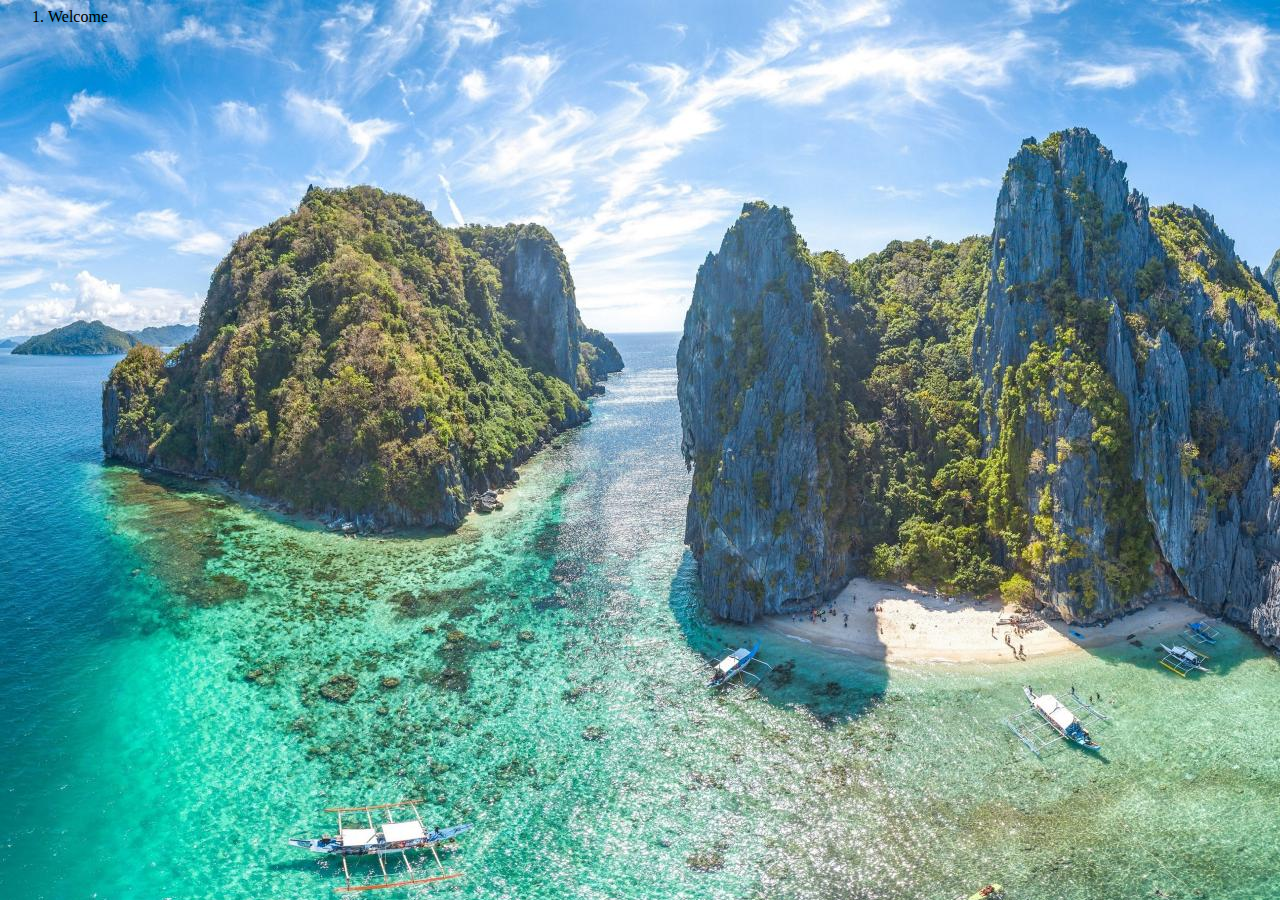
==== blogpost.html @ d826bd79 "Added second Page" ====
<html lang="en">
<head>
    <meta charset="UTF-8">
    <meta name="viewport" content="width=device-width, initial-scale=1.0">
    <link rel="stylesheet" href="css/post.css">
    <title>My First Post</title>
</head>
<body>
    <nav>
        <ol>
            <li>Welcome</li>
        </ol>
    </nav>
    
</body>
</html>
---- css/post.css ----
body {
   background-image: url("/images/philippine_island.jpg");
}
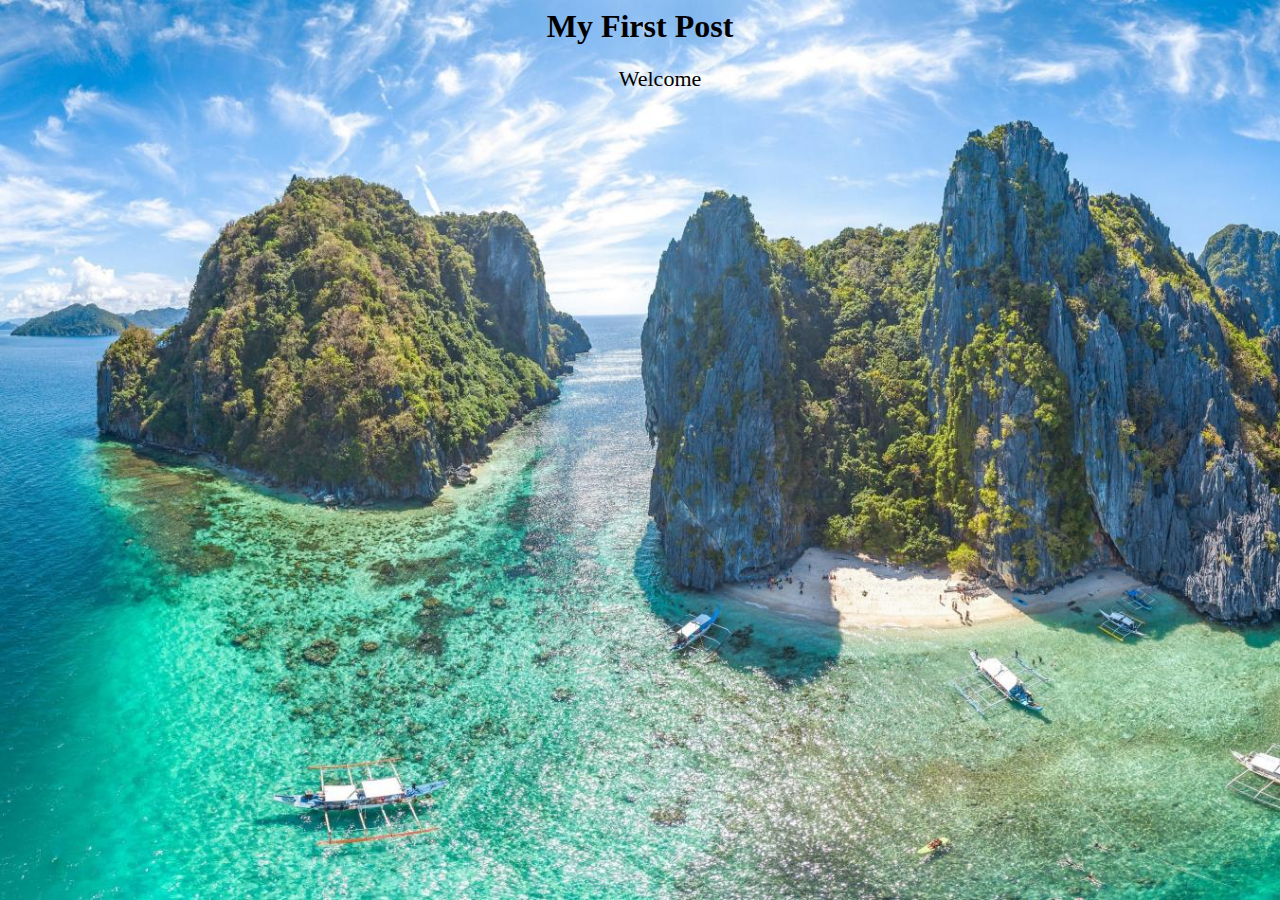
==== commit 55fc6026: "Added Background image to second page. Still need to add nav" ====
--- a/blogpost.html
+++ b/blogpost.html
@@ -5,8 +5,9 @@
     <link rel="stylesheet" href="css/post.css">
     <title>My First Post</title>
 </head>
-<body>
+<body> 
     <nav>
+        <h1>My First Post</h1>
         <ol>
             <li>Welcome</li>
         </ol>
--- a/css/post.css
+++ b/css/post.css
@@ -1,3 +1,17 @@
 body {
-   background-image: url("/images/philippine_island.jpg");
+    background-image: url("../images/philippine_island.jpg");
+    background-size: cover;
+    background-repeat: no-repeat;
+
+}
+
+h1 {
+    text-align: center;
+    
+}
+
+li {
+    list-style-type: none;
+    font-size: 22px;
+    text-align: center;
 }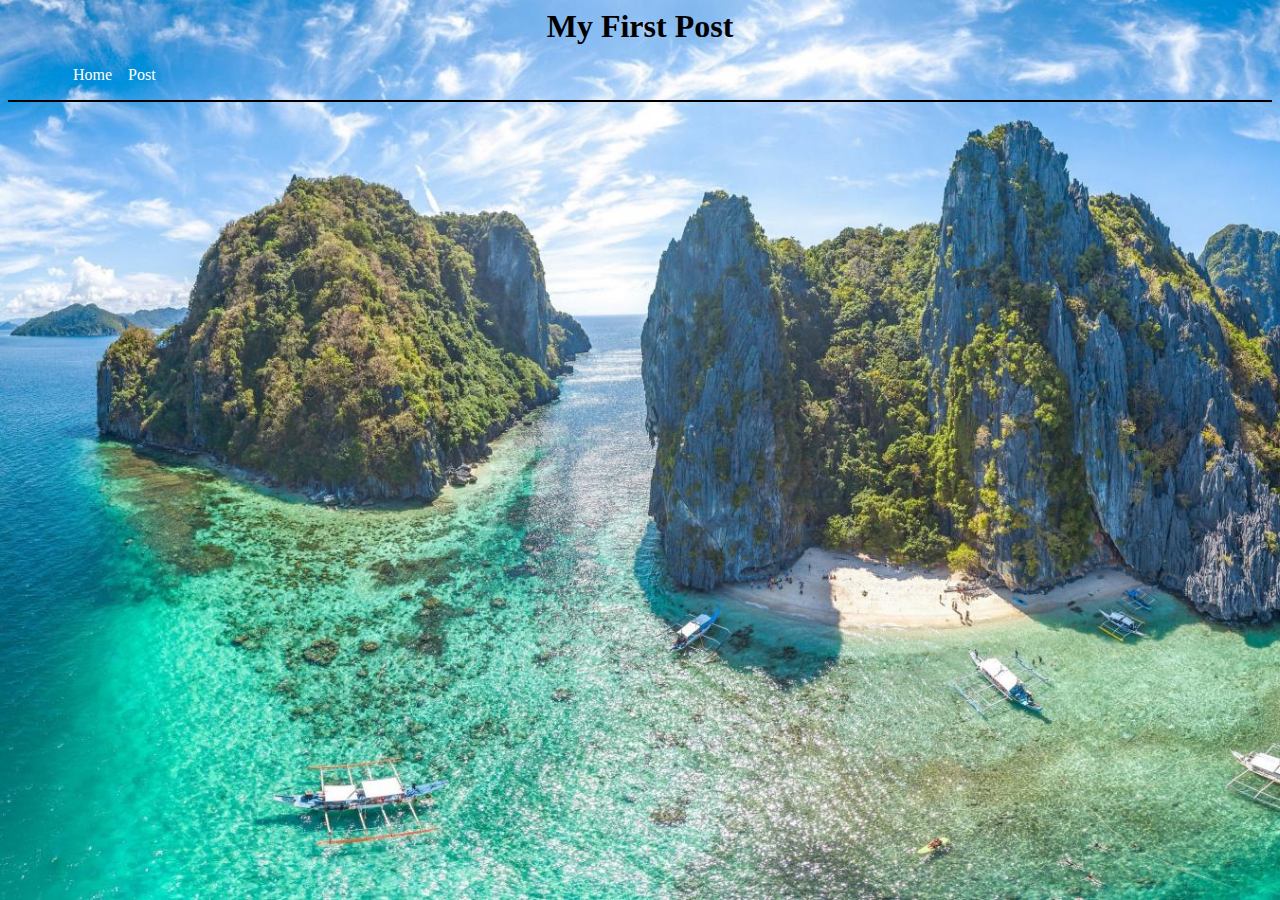
==== commit ae399878: "Made improvements to the site" ====
--- a/blogpost.html
+++ b/blogpost.html
@@ -1,17 +1,21 @@
 <html lang="en">
+
 <head>
     <meta charset="UTF-8">
     <meta name="viewport" content="width=device-width, initial-scale=1.0">
     <link rel="stylesheet" href="css/post.css">
     <title>My First Post</title>
 </head>
-<body> 
+
+<body>
     <nav>
         <h1>My First Post</h1>
         <ol>
-            <li>Welcome</li>
+            <li><a href="index.html">Home</a></li>
+            <li><a href="blogpost.html">Post</a></li>
         </ol>
     </nav>
-    
+
 </body>
+
 </html>--- a/css/post.css
+++ b/css/post.css
@@ -1,17 +1,35 @@
 body {
-    background-image: url("../images/philippine_island.jpg");
+    background-image: url("../img/philippine_island.jpg");
     background-size: cover;
     background-repeat: no-repeat;
-
 }
 
 h1 {
     text-align: center;
-    
+}
+
+ol {
+    list-style-type: none;
+    padding-left: 65px;
 }
 
 li {
-    list-style-type: none;
-    font-size: 22px;
-    text-align: center;
+    display: inline-block;
+}
+
+a {
+    text-decoration: none;
+    color: white;
+}
+
+a::after {
+    content: '';
+    font-size: 60%;
+    font-weight: bold;
+    padding: 65px 6px;
+    align-content: right;
+}
+
+nav {
+    border-bottom: 2px solid black;
 }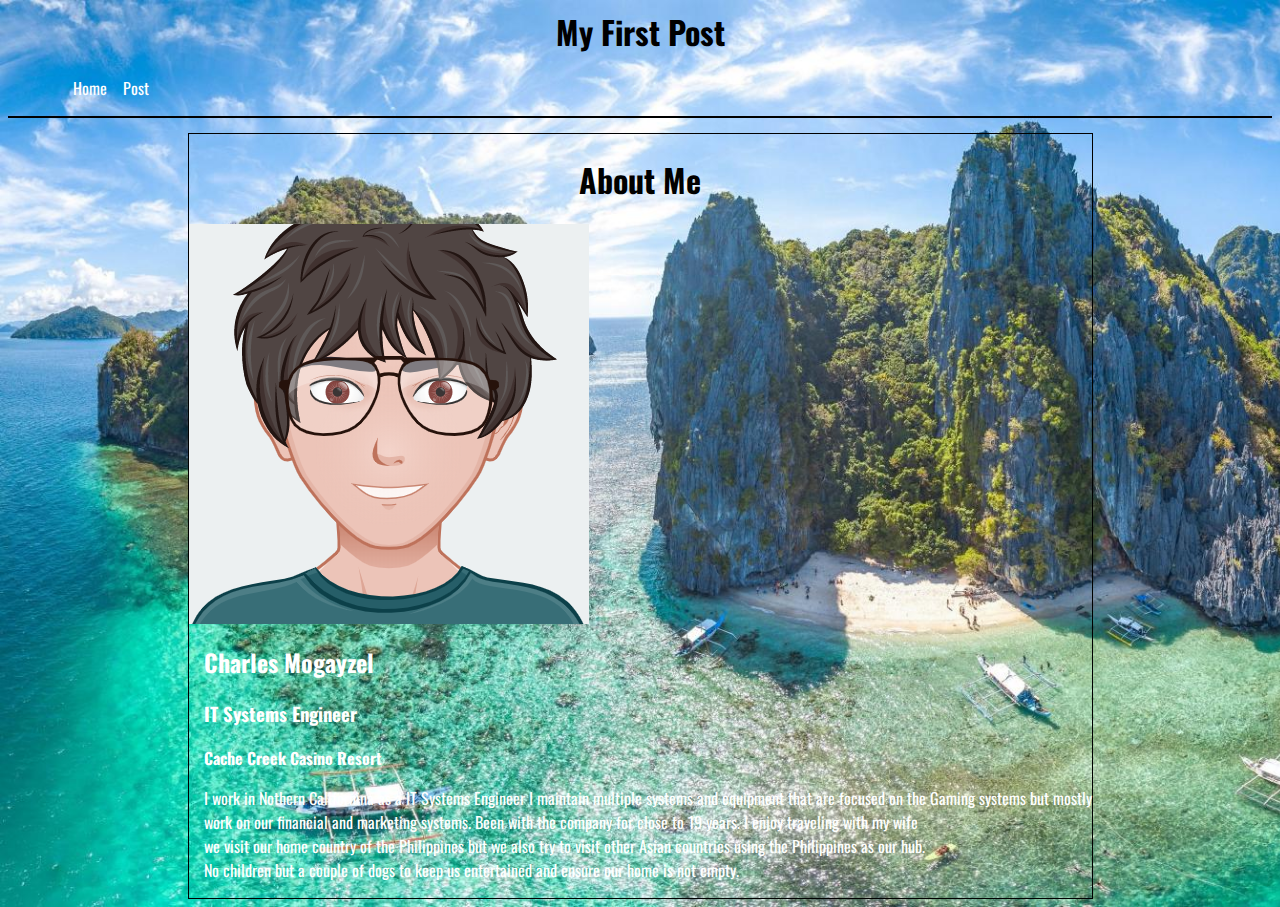
==== commit 16959c6d: "Getting There" ====
--- a/blogpost.html
+++ b/blogpost.html
@@ -4,6 +4,7 @@
     <meta charset="UTF-8">
     <meta name="viewport" content="width=device-width, initial-scale=1.0">
     <link rel="stylesheet" href="css/post.css">
+    <link href="https://fonts.googleapis.com/css2?family=Oswald:wght@400;500;600&display=swap" rel="stylesheet">
     <title>My First Post</title>
 </head>
 
@@ -16,6 +17,26 @@
         </ol>
     </nav>
 
+    <div class="cards">
+        <article class="card">
+            <header>
+                <h1><b>About Me</b></h1>
+            </header>
+            <img src="img/myAvatar.png" alt="">
+            <div class="content">
+                <h2>Charles Mogayzel</h2>
+                <h3>IT Systems Engineer</h3>
+                <p><b>Cache Creek Casino Resort</b></p>
+                <p>I work in Nothern Californina as a IT Systems Engineer I maintain multiple systems and equipment that are focused on the Gaming systems but mostly <br> work on our financial and marketing systems. Been with the company for close to 19
+                    years. I enjoy traveling with my wife <br> we visit our home country of the Philippines but we also try to visit other Asian countries using the Philippines as our hub.<br>No children but a couple of dogs to keep us entertained and
+                    ensure our home is not empty.
+                </p>
+            </div>
+    </div>
+
+
+
+
 </body>
 
 </html>--- a/css/post.css
+++ b/css/post.css
@@ -2,6 +2,7 @@
     background-image: url("../img/philippine_island.jpg");
     background-size: cover;
     background-repeat: no-repeat;
+    font-family: 'Oswald', sans-serif;
 }
 
 h1 {
@@ -32,4 +33,44 @@
 
 nav {
     border-bottom: 2px solid black;
+}
+
+.content {
+    padding-left: 15px;
+}
+
+.cards {
+    display: grid;
+    grid-template-columns: repeat(auto-fill, minmax(300px, 1fr));
+    grid-gap: 40px;
+    display: flex;
+    align-items: center;
+    justify-content: center;
+    padding-top: 15px;
+}
+
+.card {
+    display: grid;
+    grid-template-rows: max-content 400px 1fr;
+    border: 1px solid black;
+    align-items: center;
+    justify-content: center;
+}
+
+.card img {
+    object-fit: cover;
+    align-items: center;
+}
+
+.content p {
+    color: white;
+    justify-items: right;
+}
+
+.content h2 {
+    color: white;
+}
+
+.content h3 {
+    color: white;
 }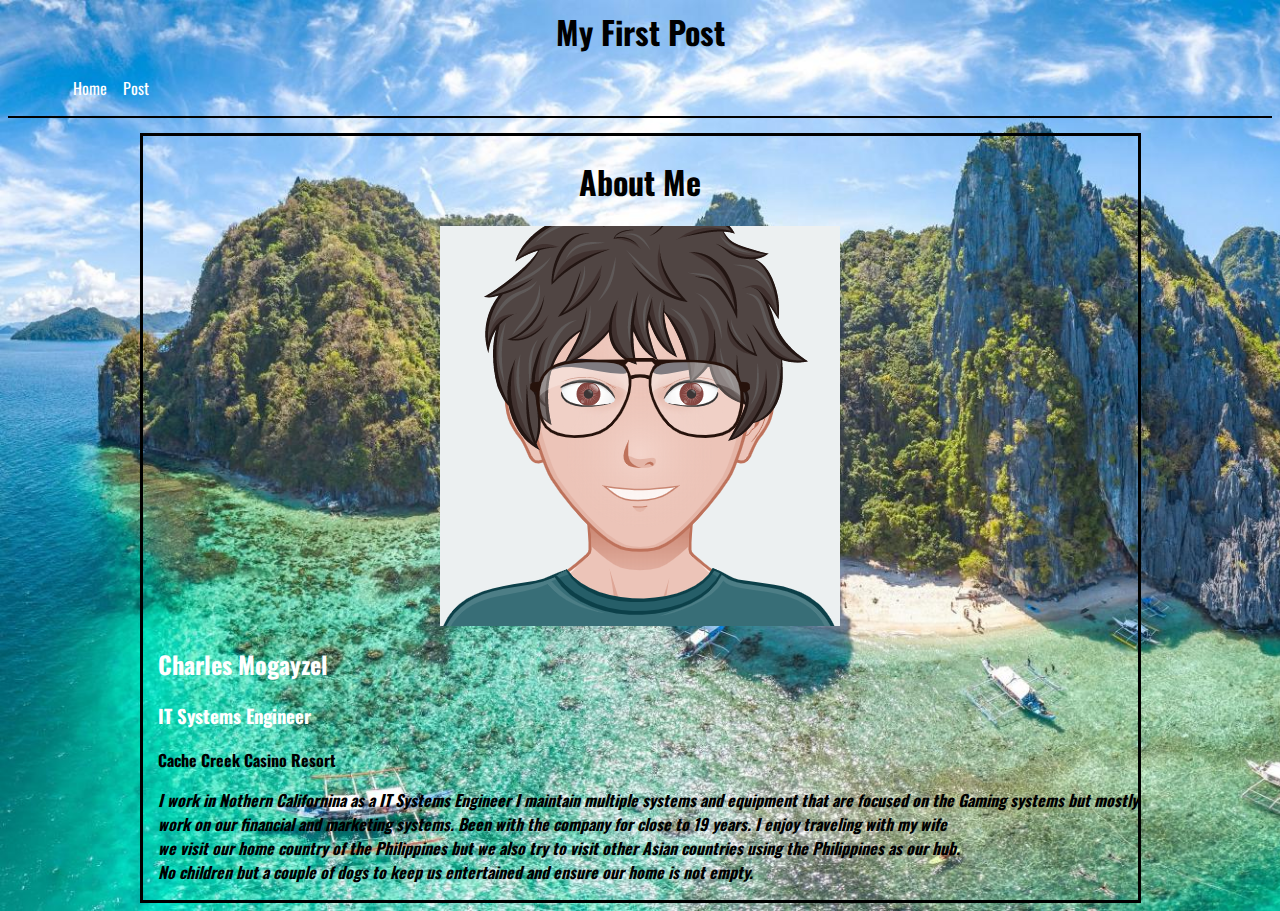
==== commit c3056538: "Made significant changes just need to adjust for scree size" ====
--- a/blogpost.html
+++ b/blogpost.html
@@ -27,9 +27,9 @@
                 <h2>Charles Mogayzel</h2>
                 <h3>IT Systems Engineer</h3>
                 <p><b>Cache Creek Casino Resort</b></p>
-                <p>I work in Nothern Californina as a IT Systems Engineer I maintain multiple systems and equipment that are focused on the Gaming systems but mostly <br> work on our financial and marketing systems. Been with the company for close to 19
+                <p><b><i>I work in Nothern Californina as a IT Systems Engineer I maintain multiple systems and equipment that are focused on the Gaming systems but mostly <br> work on our financial and marketing systems. Been with the company for close to 19
                     years. I enjoy traveling with my wife <br> we visit our home country of the Philippines but we also try to visit other Asian countries using the Philippines as our hub.<br>No children but a couple of dogs to keep us entertained and
-                    ensure our home is not empty.
+                    ensure our home is not empty.</i></b>
                 </p>
             </div>
     </div>
--- a/css/post.css
+++ b/css/post.css
@@ -52,19 +52,21 @@
 .card {
     display: grid;
     grid-template-rows: max-content 400px 1fr;
-    border: 1px solid black;
+    border: 3px solid black;
     align-items: center;
     justify-content: center;
 }
 
 .card img {
-    object-fit: cover;
-    align-items: center;
+    display: block;
+    text-align: center;
+    margin-left: auto;
+    margin-right: auto;
 }
 
 .content p {
-    color: white;
-    justify-items: right;
+    color: black;
+    font-weight: 400;
 }
 
 .content h2 {
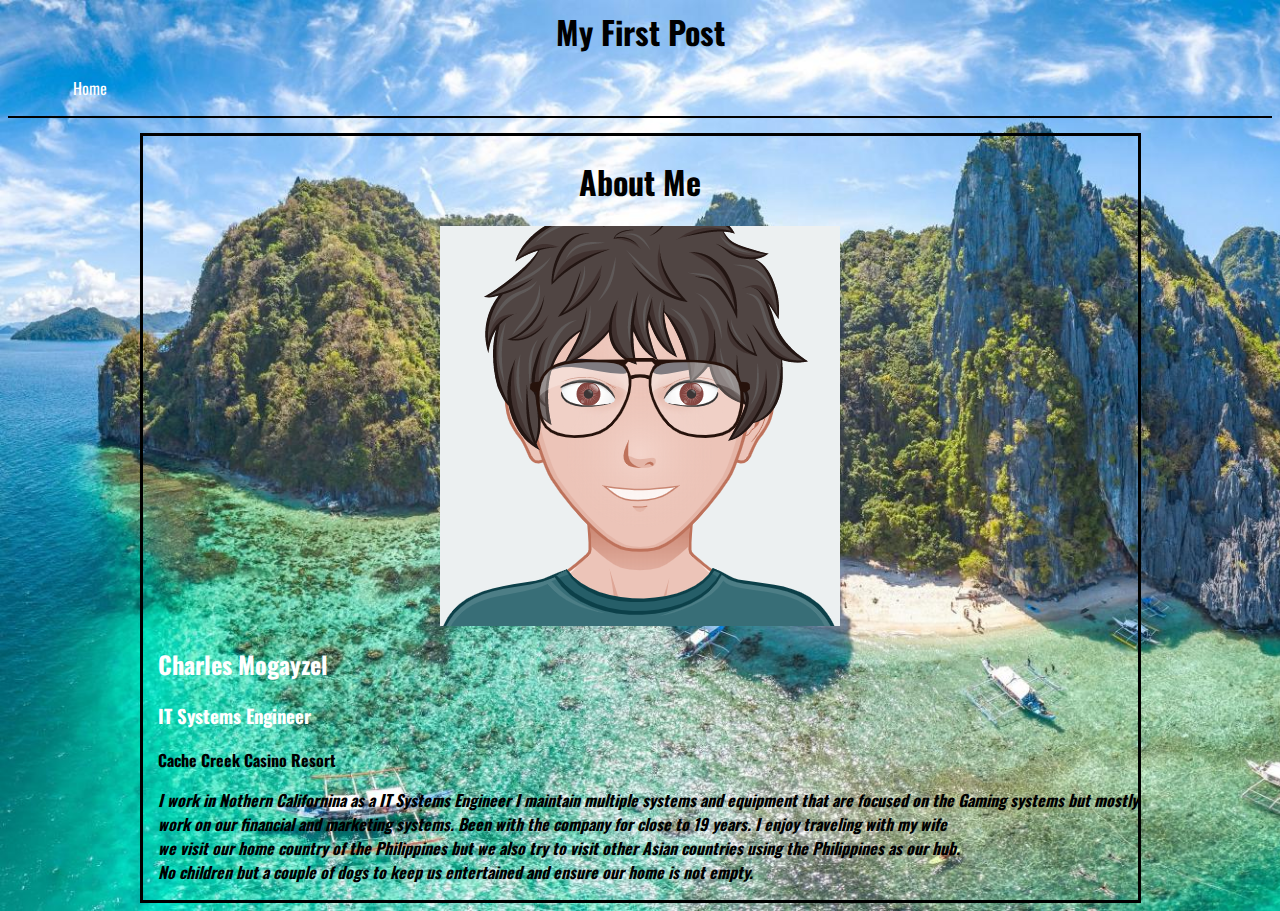
==== commit fdd95804: "Made massive change to code to meed requirements." ====
--- a/blogpost.html
+++ b/blogpost.html
@@ -13,7 +13,6 @@
         <h1>My First Post</h1>
         <ol>
             <li><a href="index.html">Home</a></li>
-            <li><a href="blogpost.html">Post</a></li>
         </ol>
     </nav>
 
--- a/css/post.css
+++ b/css/post.css
@@ -75,4 +75,15 @@
 
 .content h3 {
     color: white;
+}
+
+@media screen and (max-width: 910px) {
+    .card img {
+        display: block;
+        text-align: center;
+        margin-left: auto;
+        margin-right: auto;
+        width: 200px;
+        height: 200px;
+    }
 }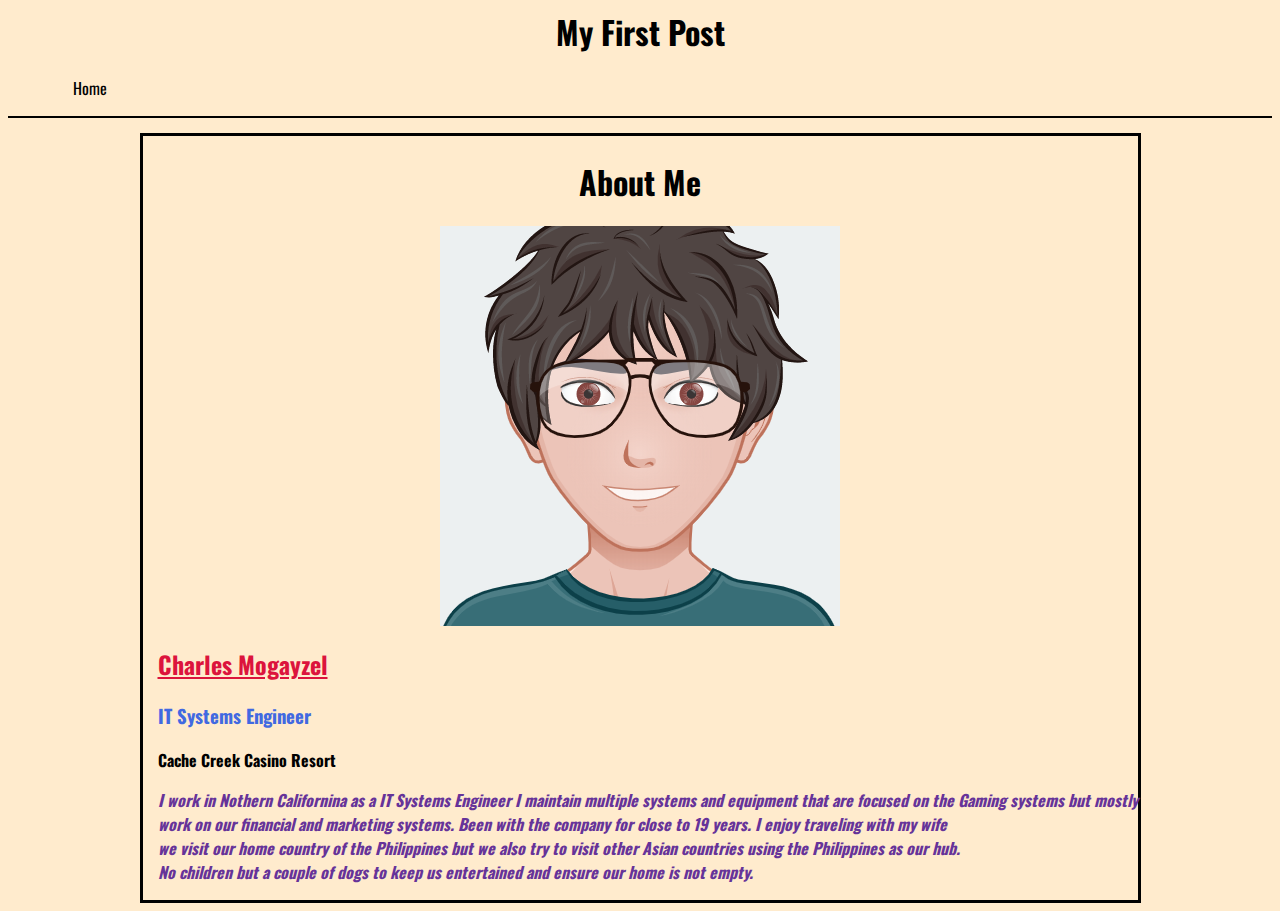
==== commit 879cd849: "Deleted files and made more design changes." ====
--- a/blogpost.html
+++ b/blogpost.html
@@ -18,15 +18,13 @@
 
     <div class="cards">
         <article class="card">
-            <header>
-                <h1><b>About Me</b></h1>
-            </header>
+            <h1 class="bio"><b>About Me</b></h1>
             <img src="img/myAvatar.png" alt="">
             <div class="content">
-                <h2>Charles Mogayzel</h2>
+                <h2><u>Charles Mogayzel</u></h2>
                 <h3>IT Systems Engineer</h3>
                 <p><b>Cache Creek Casino Resort</b></p>
-                <p><b><i>I work in Nothern Californina as a IT Systems Engineer I maintain multiple systems and equipment that are focused on the Gaming systems but mostly <br> work on our financial and marketing systems. Been with the company for close to 19
+                <p><b><i class="info">I work in Nothern Californina as a IT Systems Engineer I maintain multiple systems and equipment that are focused on the Gaming systems but mostly <br> work on our financial and marketing systems. Been with the company for close to 19
                     years. I enjoy traveling with my wife <br> we visit our home country of the Philippines but we also try to visit other Asian countries using the Philippines as our hub.<br>No children but a couple of dogs to keep us entertained and
                     ensure our home is not empty.</i></b>
                 </p>
--- a/css/post.css
+++ b/css/post.css
@@ -1,7 +1,8 @@
+html {
+    background-color: blanchedalmond;
+}
+
 body {
-    background-image: url("../img/philippine_island.jpg");
-    background-size: cover;
-    background-repeat: no-repeat;
     font-family: 'Oswald', sans-serif;
 }
 
@@ -20,7 +21,7 @@
 
 a {
     text-decoration: none;
-    color: white;
+    color: black;
 }
 
 a::after {
@@ -70,11 +71,21 @@
 }
 
 .content h2 {
-    color: white;
+    color: crimson;
 }
 
 .content h3 {
-    color: white;
+    color: royalblue;
+}
+
+h2 {}
+
+.bio {
+    color: black;
+}
+
+.info {
+    color: rebeccapurple;
 }
 
 @media screen and (max-width: 910px) {
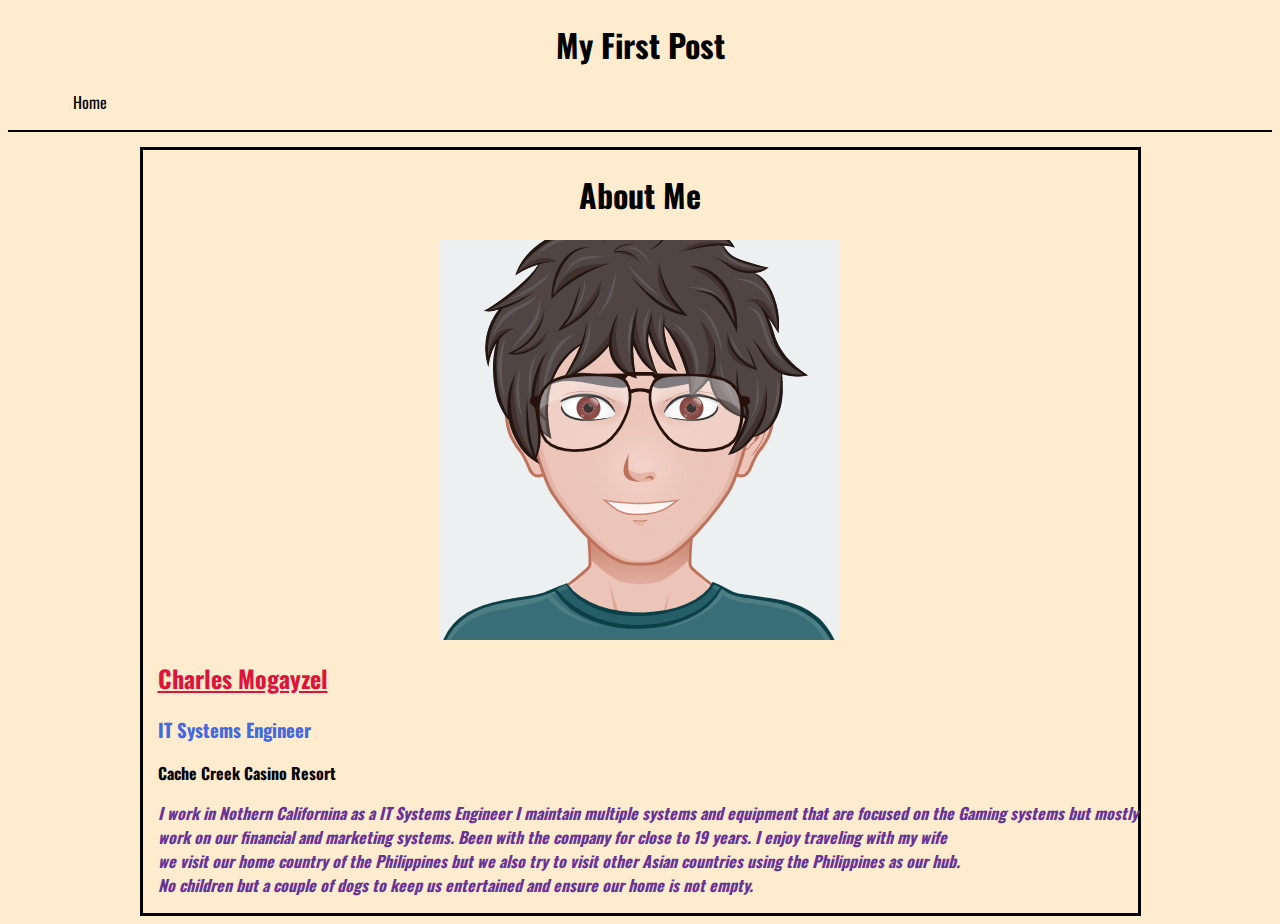
==== commit f7e01b67: "removed changes was not working." ====
--- a/blogpost.html
+++ b/blogpost.html
@@ -1,7 +1,8 @@
-<html lang="en">
+<!DOCTYPE html>
+<html>
 
 <head>
-    <meta charset="UTF-8">
+    <meta charset="utf-8">
     <meta name="viewport" content="width=device-width, initial-scale=1.0">
     <link rel="stylesheet" href="css/post.css">
     <link href="https://fonts.googleapis.com/css2?family=Oswald:wght@400;500;600&display=swap" rel="stylesheet">
@@ -9,7 +10,7 @@
 </head>
 
 <body>
-    <nav>
+    <nav class="postnav">
         <h1>My First Post</h1>
         <ol>
             <li><a href="index.html">Home</a></li>
